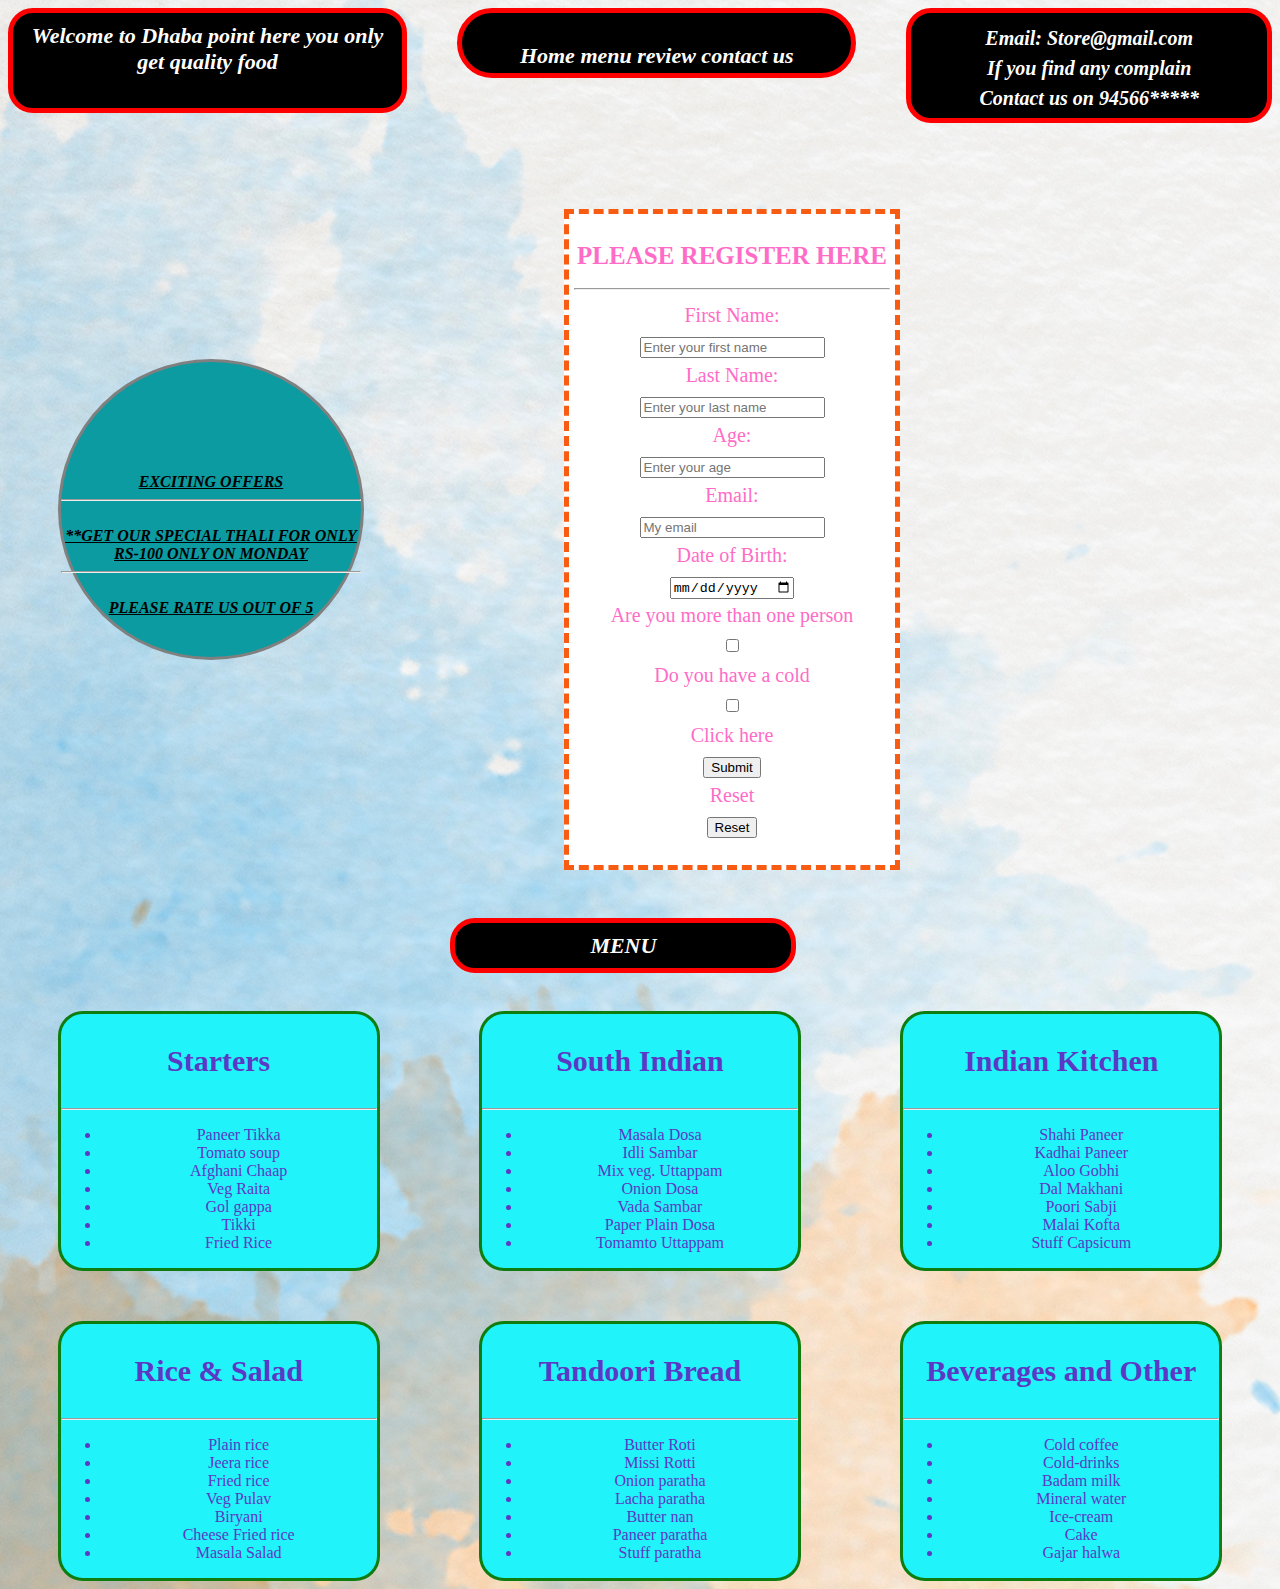
==== index.html @ 4d6d3f38 "Assesment 2 done" ====
<!DOCTYPE html>
<html lang="en">
<head>
    <meta charset="UTF-8">
    <meta http-equiv="X-UA-Compatible" content="IE=edge">
    <meta name="viewport" content="width=device-width, initial-scale=1.0">
    <title>Assesment2</title>
    <link rel="stylesheet" href="style.css">
</head>
<body>
    <div class ="container">
        <div class="greeting">Welcome to Dhaba point here you only get quality food</div>
        <div class="greeting" style="height: 30px; padding-top: 30px; padding-bottom: 0px;border-radius: 50px;margin-left:50px;">Home menu review contact us</div>
        <div class="greeting" style="line-height: 10px;margin-left:50px;padding-bottom: 30px; padding-top: 0px; font-size: 20px; width: 30%;">
        
            <p>Email: Store@gmail.com</p>
            <p>If you find any complain</p>
            <p>Contact us on 94566*****</p>
        
        </div>
    </div>
    <br><br>
    <div class="container1">
        <div class="offer" style="margin-top: 150px;">
            EXCITING OFFERS <hr><br>**GET OUR SPECIAL THALI FOR ONLY RS-100 ONLY ON MONDAY <hr><br>
            PLEASE RATE US OUT OF 5
        </div>
        <div class="form" style="margin-bottom: 30px;">
            <h1 style="text-align:center; font-size: 25px;">PLEASE REGISTER HERE</h1>
            <hr>
            <form action="">
                <label for="Fname">First Name:</label><br>
                <input type="text" id="Fname" name="namef" placeholder="Enter your first name" value="" required><br>
                <label for="Lname">Last Name:</label><br>
                <input type="text" id="Lname" name="namel" placeholder="Enter your last name" value="" required><br>
                <label for="Age">Age:</label><br>
                <input type="number" id="Age" name="age" placeholder="Enter your age" value=""><br>
                <label for="email">Email:</label><br>
                <input type="text" id="Fname" name="name" placeholder="My email" value="" required><br>
                <label for="DOB">Date of Birth:</label><br>
                <input type="date" id="DOB" name="dob" value=""><br>
                <label for="person">Are you more than one person</label><br>
                <input type="checkbox" id="person" name="single?" required><br>
                <label for="sick">Do you have a cold</label><br>
                <input type="checkbox" id="sick" name="sneeze?" required><br>
                <label for="submit here">Click here</label><br>
                <input type="submit" id="submit here" name="done?"><br>
                <label for="reset_b">Reset</label><br>
                <input type="reset" id="reset_b" name="again?"><br>
            </form>
        </div>
    </div><br>
    <div class="greeting" style="height: 25px; width: 25%; margin-left: 35%;">
        MENU
    </div><br>
    <div class="contain_menu1">
        <div class="menu_items">
            <p style="font-size:30px; font-weight:bolder;">Starters</p><hr>
            <ul type="disc">
                <li>Paneer Tikka</li>
                <li>Tomato soup</li>
                <li>Afghani Chaap</li>
                <li>Veg Raita</li>
                <li>Gol gappa</li>
                <li>Tikki</li>
                <li>Fried Rice</li>
            </ul>

        </div>
        <div class="menu_items">
            <p style="font-size:30px; font-weight:bolder;">South Indian</p><hr>
            <ul type="disc">
                <li>Masala Dosa</li>
                <li>Idli Sambar</li>
                <li>Mix veg. Uttappam</li>
                <li>Onion Dosa</li>
                <li>Vada Sambar</li>
                <li>Paper Plain Dosa</li>
                <li>Tomamto Uttappam</li>
            </ul>

        </div>
        <div class="menu_items">
            <p style="font-size:30px; font-weight:bolder;">Indian Kitchen</p><hr>
            <ul type="disc">
                <li>Shahi Paneer</li>
                <li>Kadhai Paneer</li>
                <li>Aloo Gobhi</li>
                <li>Dal Makhani</li>
                <li>Poori Sabji</li>
                <li>Malai Kofta</li>
                <li>Stuff Capsicum</li>
            </ul>
        </div>
    </div>
    <div class="contain_menu2">
        <div class="menu_items">
            <p style="font-size:30px; font-weight:bolder;">Rice & Salad</p><hr>
            <ul type="disc">
                <li>Plain rice</li>
                <li>Jeera rice</li>
                <li>Fried rice</li>
                <li>Veg Pulav</li>
                <li>Biryani</li>
                <li>Cheese Fried rice</li>
                <li>Masala Salad</li>
            </ul>

        </div>
        <div class="menu_items">
            <p style="font-size:30px; font-weight:bolder;">Tandoori Bread</p><hr>
            <ul type="disc">
                <li>Butter Roti</li>
                <li>Missi Rotti</li>
                <li>Onion paratha</li>
                <li>Lacha paratha</li>
                <li>Butter nan</li>
                <li>Paneer paratha</li>
                <li>Stuff paratha</li>
            </ul>

        </div>
        <div class="menu_items">
            <p style="font-size:30px; font-weight:bolder;">Beverages and Other</p><hr>
            <ul type="disc">
                <li>Cold coffee</li>
                <li>Cold-drinks</li>
                <li>Badam milk</li>
                <li>Mineral water</li>
                <li>Ice-cream</li>
                <li>Cake</li>
                <li>Gajar halwa</li>
            </ul>
        </div>
    </div>

</body>
</html>
---- style.css ----
body{
    background-image: url(image.html.jpg);
}
.container{
    display: flex; 
}
.container1{
    display: flex;
    align-content: center;
    margin-top: 50px;
}
.contain_menu1{
    display: flex;
    margin-top: 20px;
    margin-bottom: 50px;
}
.contain_menu2{
    display: flex;
    margin-top: 50px;
}

.greeting{
    padding: 10px;
    border: 5px solid red;
    width:33%;
    height: 75px;
    border-radius: 25px;
    text-align: center;
    font-style: italic;
    font-weight: bolder;
    font-size: 22px;
    color: white;
    background-color: black; 
    justify-content: center;
}
.offer{
    margin-left:50px;
    margin-top: 50px;
    padding-top: 70px;
    background-color: rgb(12, 155, 160);
    border: 3px solid gray;
    width: 300px;
    height: 225px;
    border-radius: 50%;
    align-content: center;
    text-align:center;
    text-decoration: underline;
    font-weight: bolder;
    font-style: italic;
}
.form{
    color: rgb(255, 108, 199);
    border: 5px dashed rgb(248, 92, 19);
    margin-left: 200px;
    width: 25%;
    text-align: center;
    line-height: 30px;
    font-size: 20px;
    padding-top: 10px;
    padding-bottom: 25px;
    padding-left: 5px;
    padding-right: 5px;
    background-color: white;
}
.menu_items{
    margin: auto;
    width: 25%;
    height: 50%;
    background-color: rgb(32, 243, 250);
    color: rgb(93, 56, 197);
    border: 3px solid rgb(14, 124, 14);
    border-radius: 25px;
    text-align: center;
}
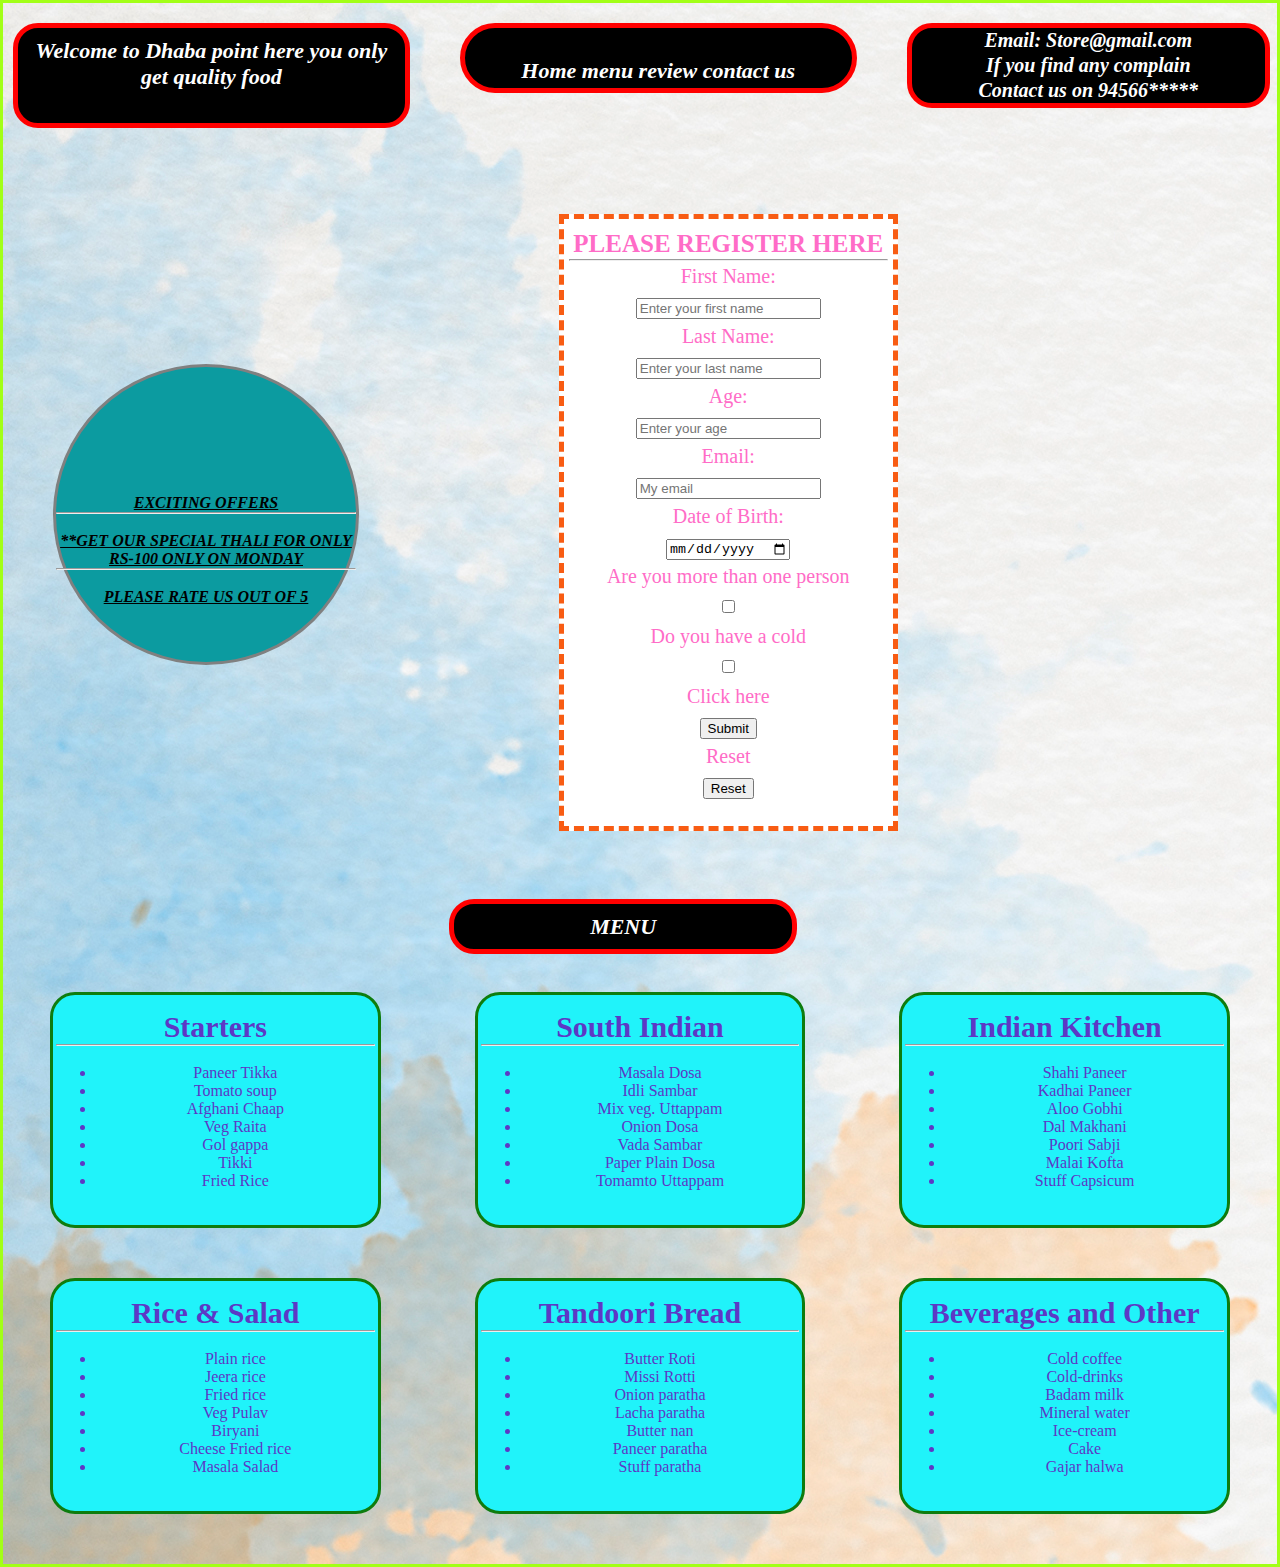
==== commit 9f71096c: "Added page border" ====
--- a/index.html
+++ b/index.html
@@ -11,7 +11,7 @@
     <div class ="container">
         <div class="greeting">Welcome to Dhaba point here you only get quality food</div>
         <div class="greeting" style="height: 30px; padding-top: 30px; padding-bottom: 0px;border-radius: 50px;margin-left:50px;">Home menu review contact us</div>
-        <div class="greeting" style="line-height: 10px;margin-left:50px;padding-bottom: 30px; padding-top: 0px; font-size: 20px; width: 30%;">
+        <div class="greeting" style="line-height: 25px;margin-left:50px;padding-bottom: 0px; padding-top: 0px; font-size: 20px; width: 30%;margin-right: 7px;">
         
             <p>Email: Store@gmail.com</p>
             <p>If you find any complain</p>
@@ -55,7 +55,7 @@
     </div><br>
     <div class="contain_menu1">
         <div class="menu_items">
-            <p style="font-size:30px; font-weight:bolder;">Starters</p><hr>
+            <p style="font-size:30px; font-weight:bolder;">Starters</p><hr><br>
             <ul type="disc">
                 <li>Paneer Tikka</li>
                 <li>Tomato soup</li>
@@ -68,7 +68,7 @@
 
         </div>
         <div class="menu_items">
-            <p style="font-size:30px; font-weight:bolder;">South Indian</p><hr>
+            <p style="font-size:30px; font-weight:bolder;">South Indian</p><hr><br>
             <ul type="disc">
                 <li>Masala Dosa</li>
                 <li>Idli Sambar</li>
@@ -81,7 +81,7 @@
 
         </div>
         <div class="menu_items">
-            <p style="font-size:30px; font-weight:bolder;">Indian Kitchen</p><hr>
+            <p style="font-size:30px; font-weight:bolder;">Indian Kitchen</p><hr><br>
             <ul type="disc">
                 <li>Shahi Paneer</li>
                 <li>Kadhai Paneer</li>
@@ -95,7 +95,7 @@
     </div>
     <div class="contain_menu2">
         <div class="menu_items">
-            <p style="font-size:30px; font-weight:bolder;">Rice & Salad</p><hr>
+            <p style="font-size:30px; font-weight:bolder;">Rice & Salad</p><hr><br> 
             <ul type="disc">
                 <li>Plain rice</li>
                 <li>Jeera rice</li>
@@ -108,7 +108,7 @@
 
         </div>
         <div class="menu_items">
-            <p style="font-size:30px; font-weight:bolder;">Tandoori Bread</p><hr>
+            <p style="font-size:30px; font-weight:bolder;">Tandoori Bread</p><hr><br>
             <ul type="disc">
                 <li>Butter Roti</li>
                 <li>Missi Rotti</li>
@@ -121,7 +121,7 @@
 
         </div>
         <div class="menu_items">
-            <p style="font-size:30px; font-weight:bolder;">Beverages and Other</p><hr>
+            <p style="font-size:30px; font-weight:bolder;">Beverages and Other</p><hr><br>
             <ul type="disc">
                 <li>Cold coffee</li>
                 <li>Cold-drinks</li>
--- a/style.css
+++ b/style.css
@@ -1,4 +1,12 @@
-
+*{
+    margin-top: 0px;
+    margin-left: 0px;
+    margin-right: 0px;
+    margin-bottom: 0px;
+}
+body{
+    border: 3px solid rgb(162, 255, 23);
+}
 body{
     background-image: url(image.html.jpg);
 }
@@ -18,9 +26,12 @@
 .contain_menu2{
     display: flex;
     margin-top: 50px;
+    margin-bottom: 50px;
 }
 
 .greeting{
+    margin-top: 20px;
+    margin-left: 10px;
     padding: 10px;
     border: 5px solid red;
     width:33%;
@@ -65,8 +76,11 @@
 }
 .menu_items{
     margin: auto;
+    padding: 15px;
+    padding-left: 3px;
+    padding-right: 3px;
     width: 25%;
-    height: 50%;
+    height: 200px;
     background-color: rgb(32, 243, 250);
     color: rgb(93, 56, 197);
     border: 3px solid rgb(14, 124, 14);
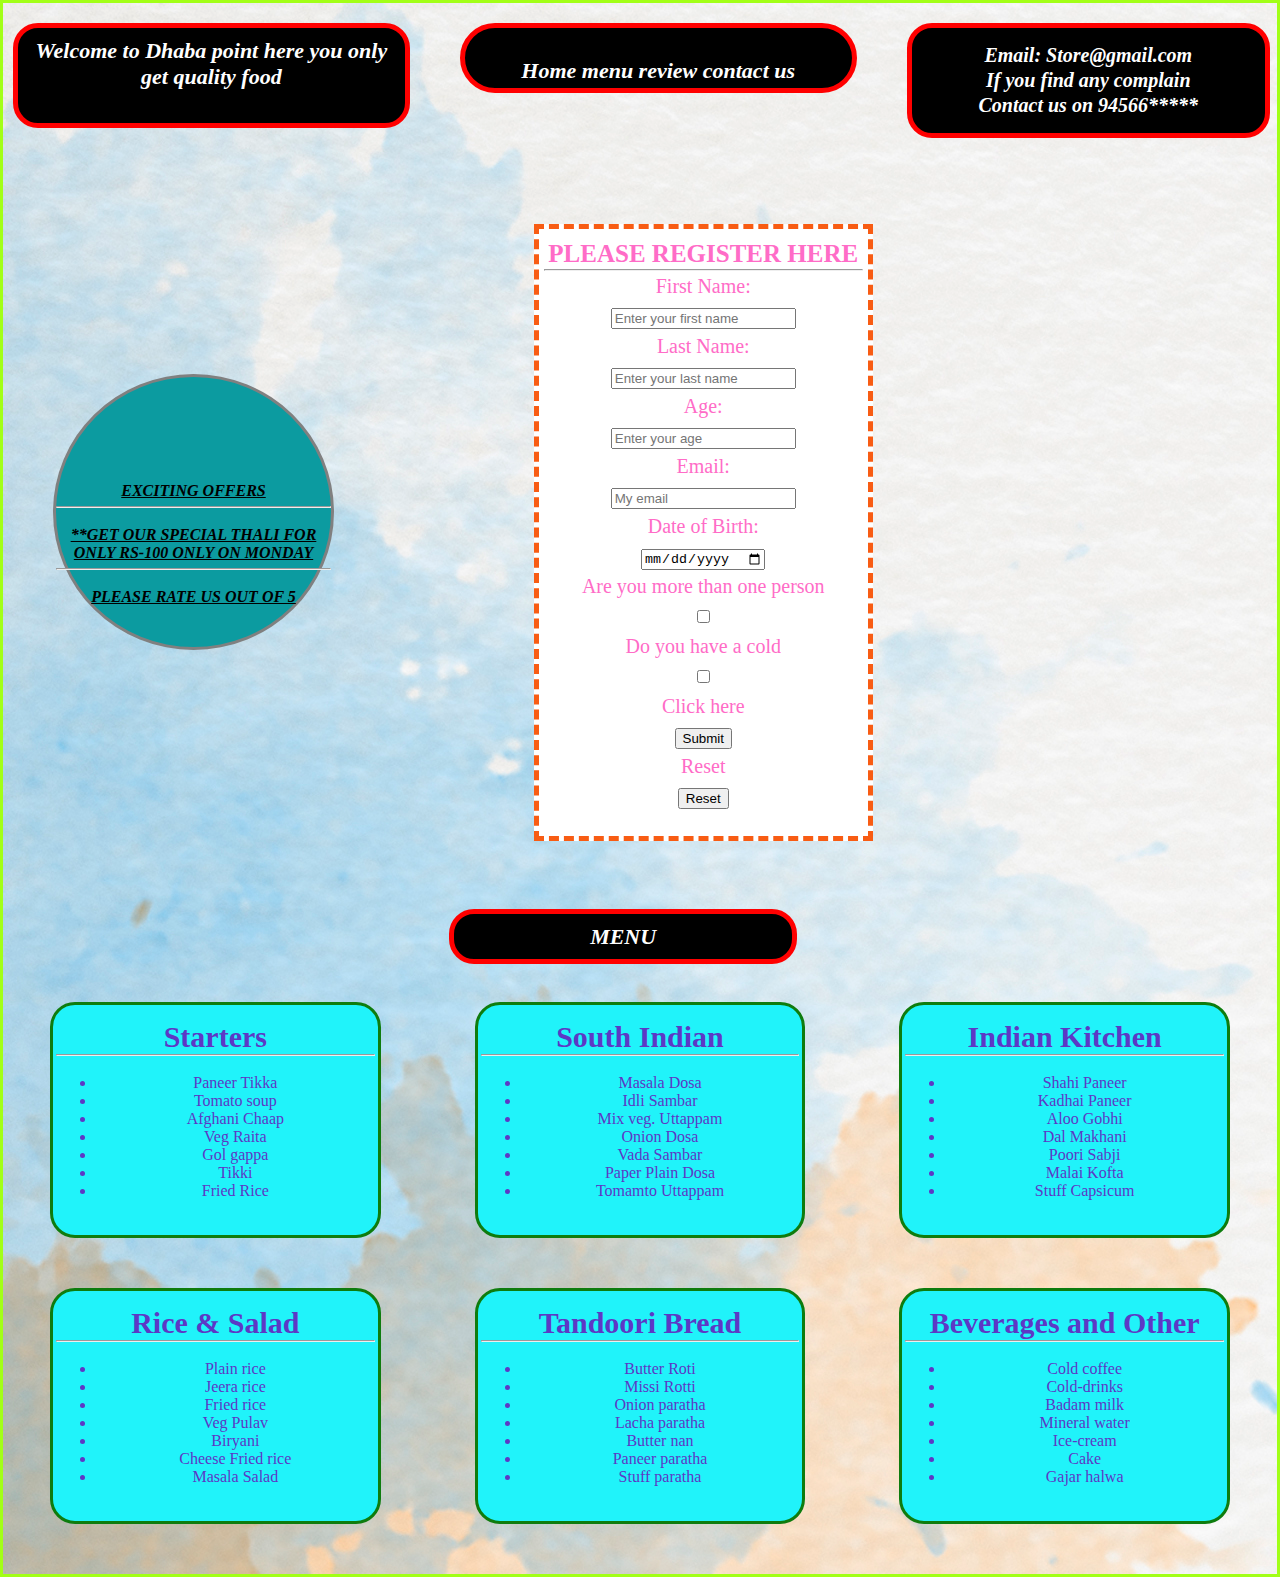
==== commit 66d9e3d6: "minor tweaks" ====
--- a/index.html
+++ b/index.html
@@ -11,7 +11,7 @@
     <div class ="container">
         <div class="greeting">Welcome to Dhaba point here you only get quality food</div>
         <div class="greeting" style="height: 30px; padding-top: 30px; padding-bottom: 0px;border-radius: 50px;margin-left:50px;">Home menu review contact us</div>
-        <div class="greeting" style="line-height: 25px;margin-left:50px;padding-bottom: 0px; padding-top: 0px; font-size: 20px; width: 30%;margin-right: 7px;">
+        <div class="greeting" style="line-height: 25px;margin-left:50px;padding-bottom: 15px; padding-top: 15px; font-size: 20px; width: 30%;margin-right: 7px;">
         
             <p>Email: Store@gmail.com</p>
             <p>If you find any complain</p>
@@ -22,8 +22,8 @@
     <br><br>
     <div class="container1">
         <div class="offer" style="margin-top: 150px;">
-            EXCITING OFFERS <hr><br>**GET OUR SPECIAL THALI FOR ONLY RS-100 ONLY ON MONDAY <hr><br>
-            PLEASE RATE US OUT OF 5
+           <p style="padding-bottom: 6px;">EXCITING OFFERS</p> <hr><br><p style="padding-bottom: 6px;">**GET OUR SPECIAL THALI FOR ONLY RS-100 ONLY ON MONDAY</p><hr><br>
+            <p style="padding-bottom: 6px;">PLEASE RATE US OUT OF 5</p>
         </div>
         <div class="form" style="margin-bottom: 30px;">
             <h1 style="text-align:center; font-size: 25px;">PLEASE REGISTER HERE</h1>
--- a/style.css
+++ b/style.css
@@ -51,13 +51,13 @@
     padding-top: 70px;
     background-color: rgb(12, 155, 160);
     border: 3px solid gray;
-    width: 300px;
-    height: 225px;
+    width: 275px;
+    height: 200px;
     border-radius: 50%;
     align-content: center;
     text-align:center;
     text-decoration: underline;
-    font-weight: bolder;
+    font-weight:900;
     font-style: italic;
 }
 .form{
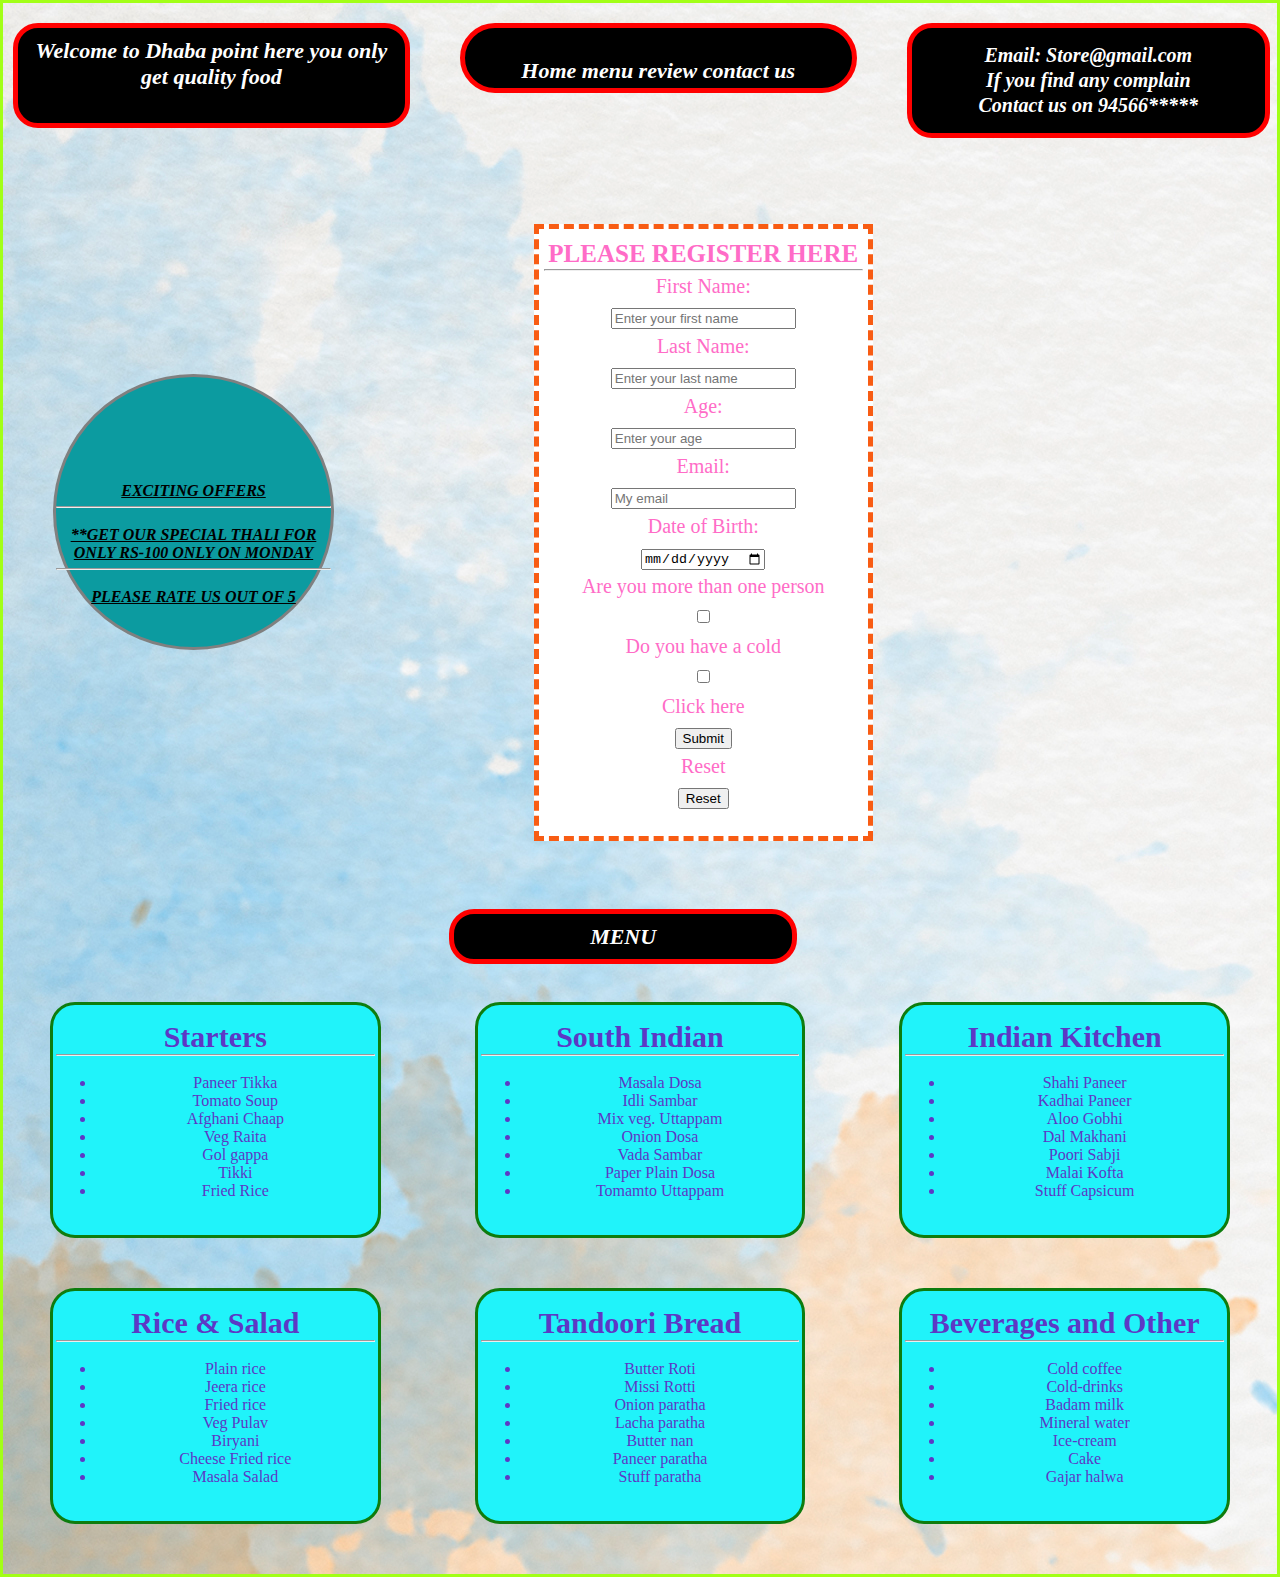
==== commit d4e5eb74: "Check for changes" ====
--- a/index.html
+++ b/index.html
@@ -58,7 +58,7 @@
             <p style="font-size:30px; font-weight:bolder;">Starters</p><hr><br>
             <ul type="disc">
                 <li>Paneer Tikka</li>
-                <li>Tomato soup</li>
+                <li>Tomato Soup</li>
                 <li>Afghani Chaap</li>
                 <li>Veg Raita</li>
                 <li>Gol gappa</li>
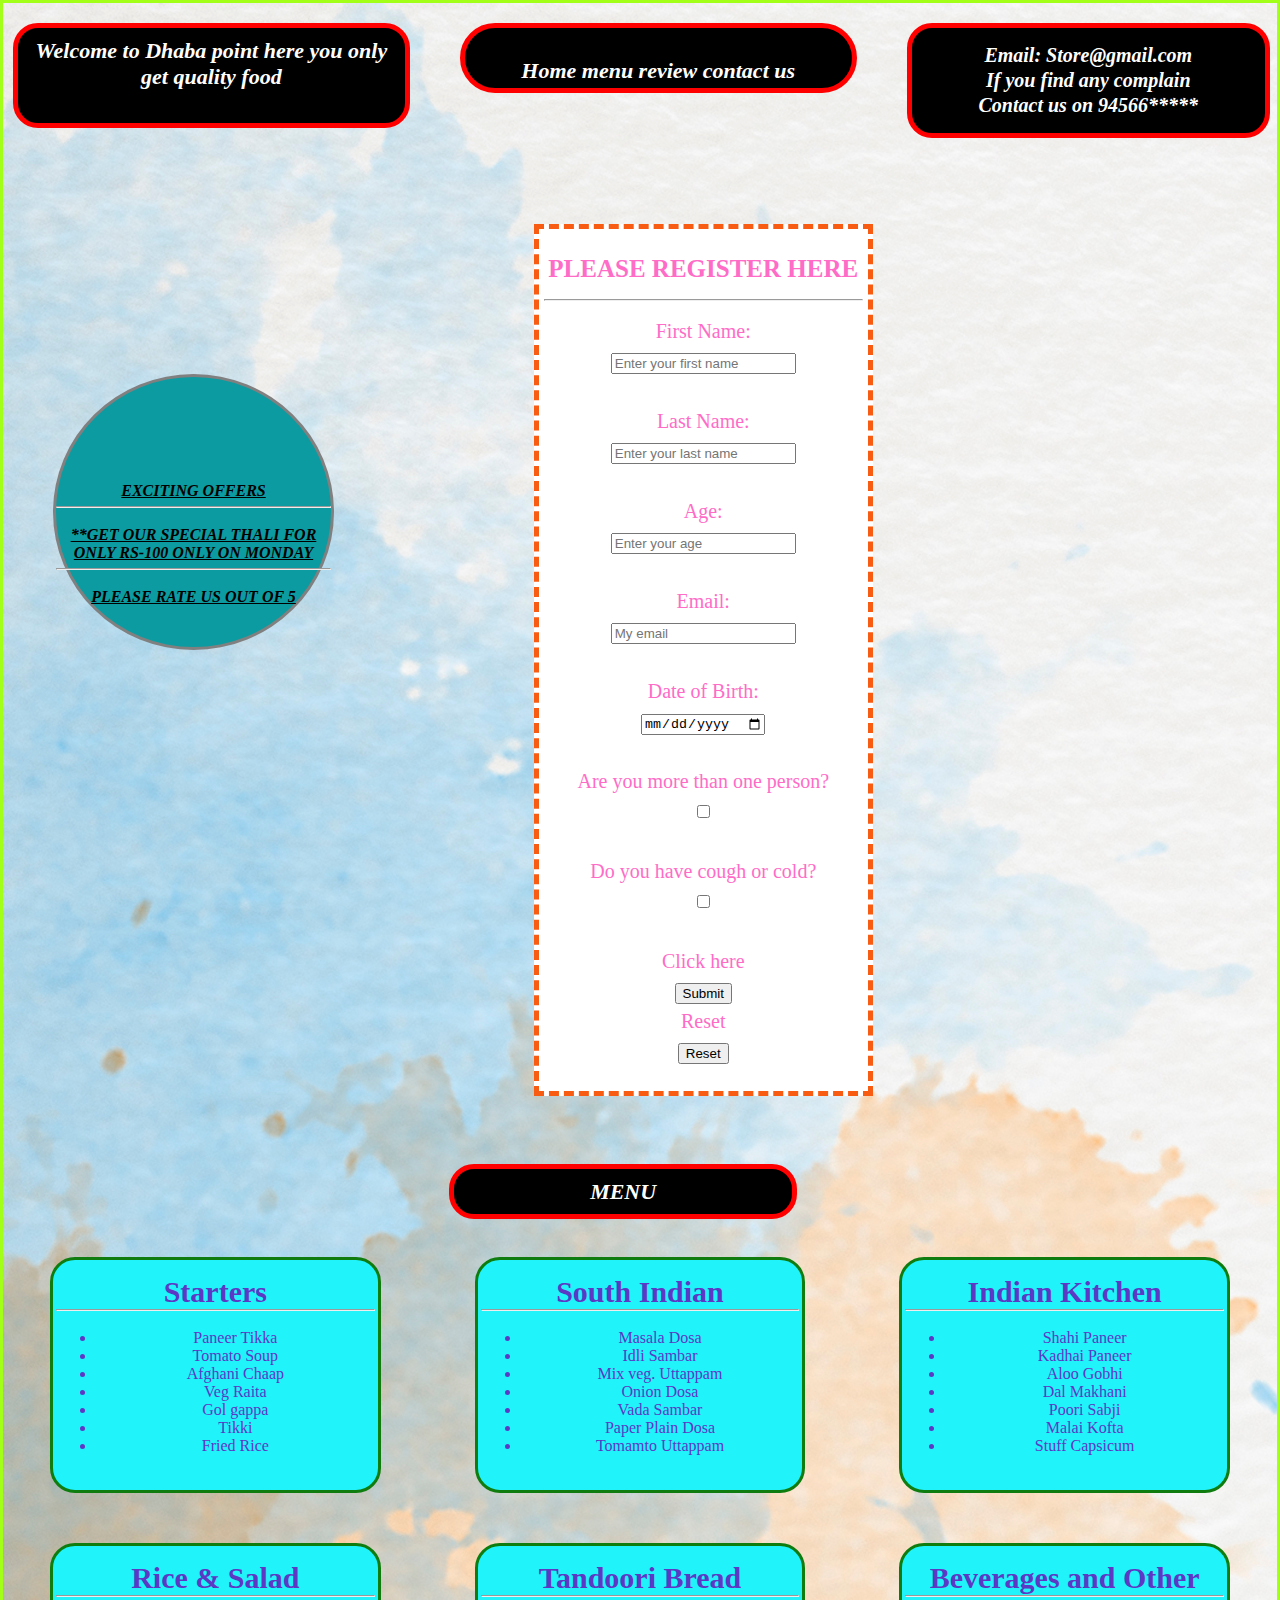
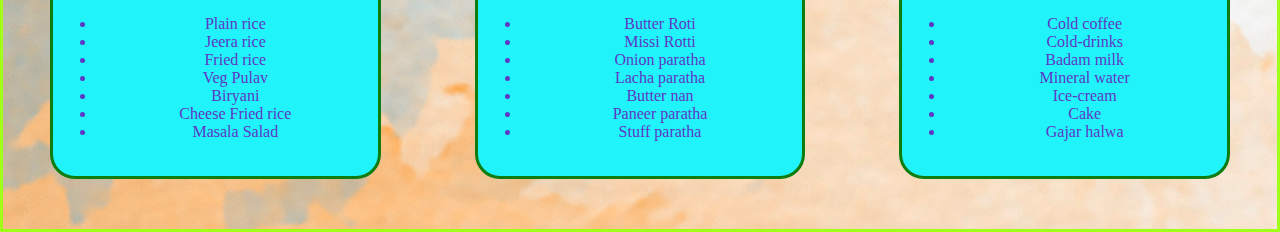
==== commit e087fdc7: "final changes?" ====
--- a/index.html
+++ b/index.html
@@ -26,23 +26,23 @@
             <p style="padding-bottom: 6px;">PLEASE RATE US OUT OF 5</p>
         </div>
         <div class="form" style="margin-bottom: 30px;">
-            <h1 style="text-align:center; font-size: 25px;">PLEASE REGISTER HERE</h1>
-            <hr>
-            <form action="">
+            <h1 style="text-align:center; font-size: 25px;margin-top: 15px;margin-bottom: 15px;">PLEASE REGISTER HERE</h1>
+            <hr style="margin-bottom: 15px;">
+            <form action="submit.html">
                 <label for="Fname">First Name:</label><br>
-                <input type="text" id="Fname" name="namef" placeholder="Enter your first name" value="" required><br>
+                <input type="text" id="Fname" name="namef" placeholder="Enter your first name" value="" required><br><br>
                 <label for="Lname">Last Name:</label><br>
-                <input type="text" id="Lname" name="namel" placeholder="Enter your last name" value="" required><br>
+                <input type="text" id="Lname" name="namel" placeholder="Enter your last name" value="" required><br><br>
                 <label for="Age">Age:</label><br>
-                <input type="number" id="Age" name="age" placeholder="Enter your age" value=""><br>
+                <input type="number" id="Age" name="age" placeholder="Enter your age" value=""><br><br>
                 <label for="email">Email:</label><br>
-                <input type="text" id="Fname" name="name" placeholder="My email" value="" required><br>
+                <input type="text" id="Fname" name="name" placeholder="My email" value="" required><br><br>
                 <label for="DOB">Date of Birth:</label><br>
-                <input type="date" id="DOB" name="dob" value=""><br>
-                <label for="person">Are you more than one person</label><br>
-                <input type="checkbox" id="person" name="single?" required><br>
-                <label for="sick">Do you have a cold</label><br>
-                <input type="checkbox" id="sick" name="sneeze?" required><br>
+                <input type="date" id="DOB" name="dob" value=""><br><br>
+                <label for="person">Are you more than one person?</label><br>
+                <input type="checkbox" id="person" name="single?" required><br><br>
+                <label for="sick">Do you have cough or cold?</label><br>
+                <input type="checkbox" id="sick" name="sneeze?" required><br><br>
                 <label for="submit here">Click here</label><br>
                 <input type="submit" id="submit here" name="done?"><br>
                 <label for="reset_b">Reset</label><br>
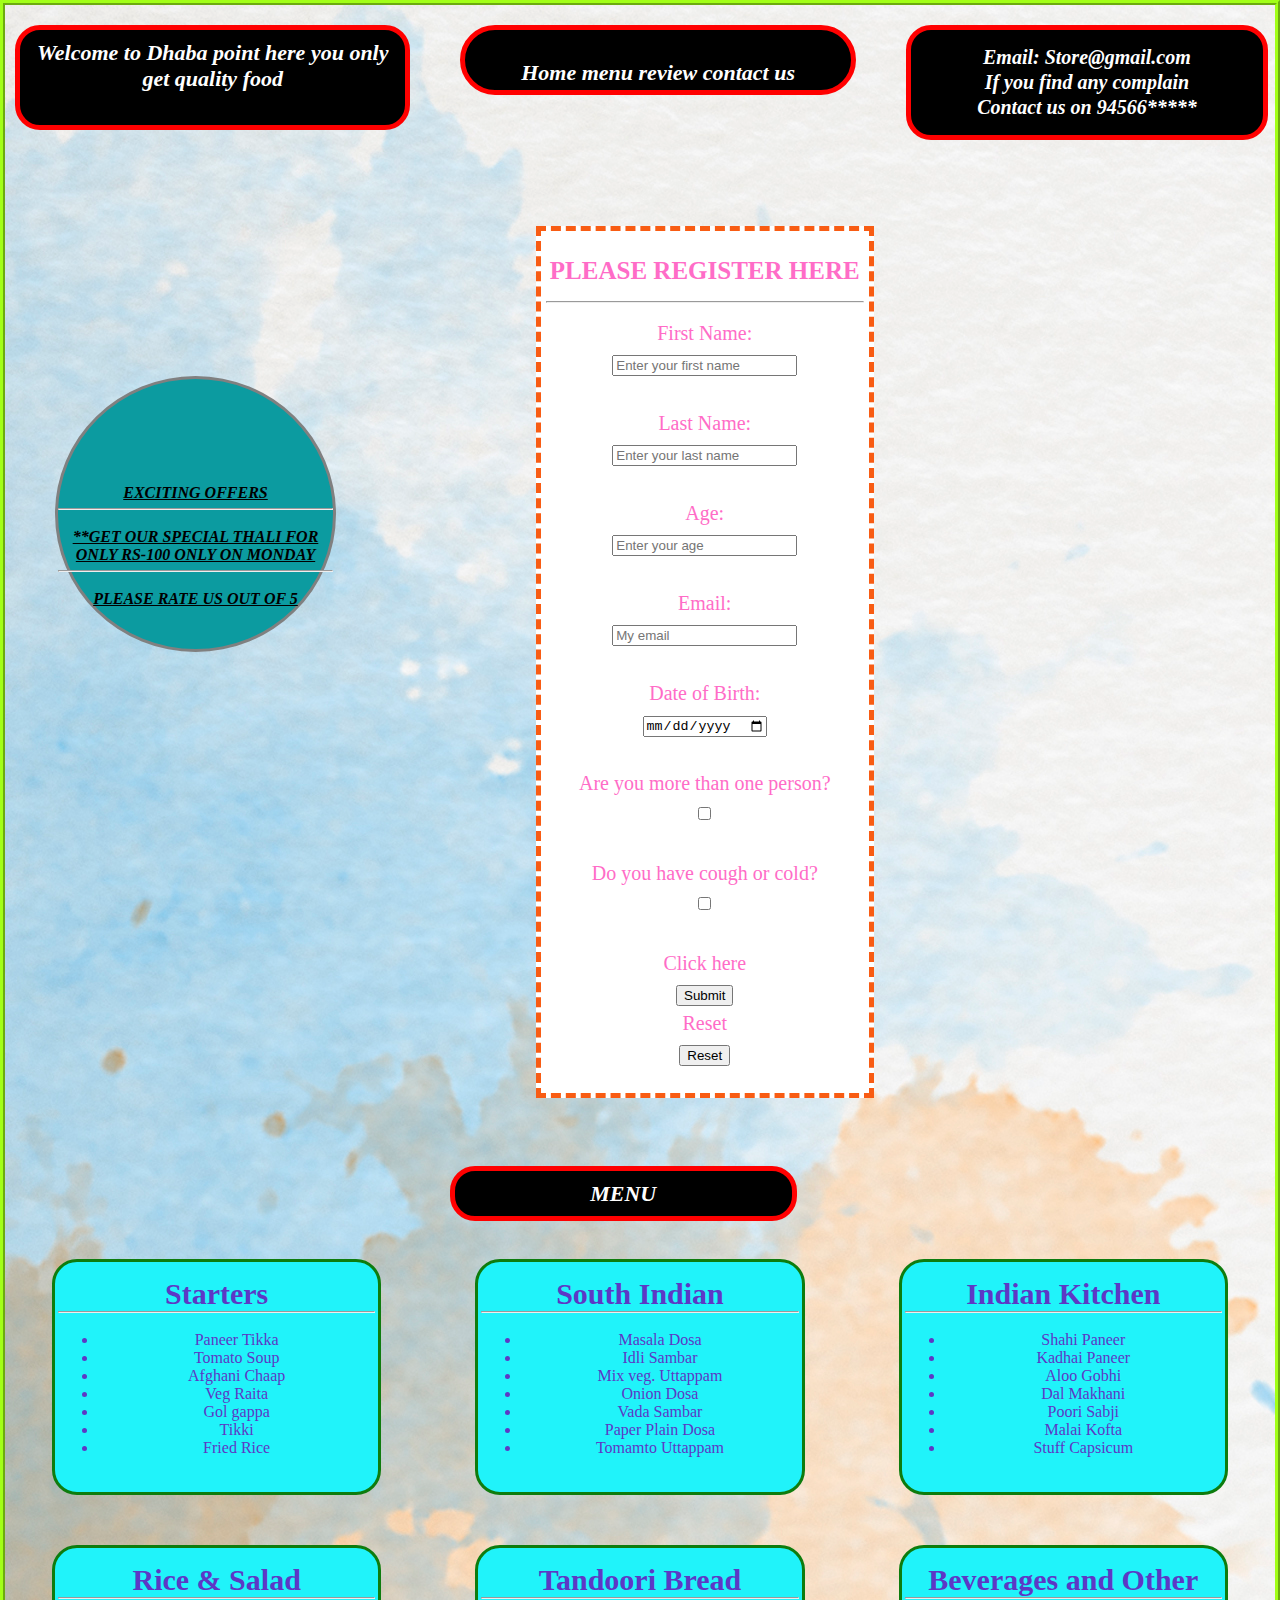
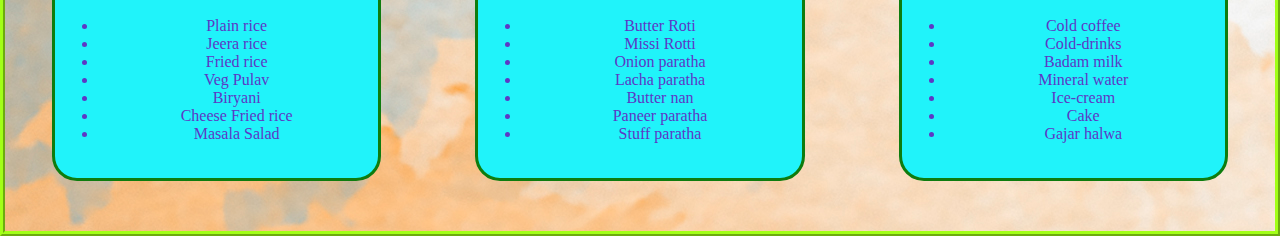
==== commit 5f6bbc0b: "code modified" ====
--- a/index.html
+++ b/index.html
@@ -9,10 +9,13 @@
 </head>
 <body>
     <div class ="container">
-        <div class="greeting">Welcome to Dhaba point here you only get quality food</div>
-        <div class="greeting" style="height: 30px; padding-top: 30px; padding-bottom: 0px;border-radius: 50px;margin-left:50px;">Home menu review contact us</div>
+        <div class="greeting">
+            Welcome to Dhaba point here you only get quality food
+        </div>
+        <div class="greeting" style="height: 30px; padding-top: 30px; padding-bottom: 0px;border-radius: 50px;margin-left:50px;">
+            Home menu review contact us
+        </div>
         <div class="greeting" style="line-height: 25px;margin-left:50px;padding-bottom: 15px; padding-top: 15px; font-size: 20px; width: 30%;margin-right: 7px;">
-        
             <p>Email: Store@gmail.com</p>
             <p>If you find any complain</p>
             <p>Contact us on 94566*****</p>
@@ -22,31 +25,54 @@
     <br><br>
     <div class="container1">
         <div class="offer" style="margin-top: 150px;">
-           <p style="padding-bottom: 6px;">EXCITING OFFERS</p> <hr><br><p style="padding-bottom: 6px;">**GET OUR SPECIAL THALI FOR ONLY RS-100 ONLY ON MONDAY</p><hr><br>
+           <p style="padding-bottom: 6px;">EXCITING OFFERS</p>
+           <hr>
+           <br>
+           <p style="padding-bottom: 6px;">**GET OUR SPECIAL THALI FOR ONLY RS-100 ONLY ON MONDAY</p>
+           <hr>
+           <br>
             <p style="padding-bottom: 6px;">PLEASE RATE US OUT OF 5</p>
         </div>
         <div class="form" style="margin-bottom: 30px;">
             <h1 style="text-align:center; font-size: 25px;margin-top: 15px;margin-bottom: 15px;">PLEASE REGISTER HERE</h1>
             <hr style="margin-bottom: 15px;">
             <form action="submit.html">
-                <label for="Fname">First Name:</label><br>
-                <input type="text" id="Fname" name="namef" placeholder="Enter your first name" value="" required><br><br>
-                <label for="Lname">Last Name:</label><br>
-                <input type="text" id="Lname" name="namel" placeholder="Enter your last name" value="" required><br><br>
-                <label for="Age">Age:</label><br>
-                <input type="number" id="Age" name="age" placeholder="Enter your age" value=""><br><br>
-                <label for="email">Email:</label><br>
-                <input type="text" id="Fname" name="name" placeholder="My email" value="" required><br><br>
-                <label for="DOB">Date of Birth:</label><br>
-                <input type="date" id="DOB" name="dob" value=""><br><br>
-                <label for="person">Are you more than one person?</label><br>
-                <input type="checkbox" id="person" name="single?" required><br><br>
-                <label for="sick">Do you have cough or cold?</label><br>
-                <input type="checkbox" id="sick" name="sneeze?" required><br><br>
-                <label for="submit here">Click here</label><br>
-                <input type="submit" id="submit here" name="done?"><br>
-                <label for="reset_b">Reset</label><br>
-                <input type="reset" id="reset_b" name="again?"><br>
+                <label for="Fname">First Name:</label>
+                <br>
+                <input type="text" id="Fname" name="namef" placeholder="Enter your first name" value="" required>
+                <br><br>
+                <label for="Lname">Last Name:</label>
+                <br>
+                <input type="text" id="Lname" name="namel" placeholder="Enter your last name" value="" required>
+                <br><br>
+                <label for="Age">Age:</label>
+                <br>
+                <input type="number" id="Age" name="age" placeholder="Enter your age" value="">
+                <br><br>
+                <label for="email">Email:</label>
+                <br>
+                <input type="text" id="Fname" name="name" placeholder="My email" value="" required>
+                <br><br>
+                <label for="DOB">Date of Birth:</label>
+                <br>
+                <input type="date" id="DOB" name="dob" value="">
+                <br><br>
+                <label for="person">Are you more than one person?</label>
+                <br>
+                <input type="checkbox" id="person" name="single?" required>
+                <br><br>
+                <label for="sick">Do you have cough or cold?</label>
+                <br>
+                <input type="checkbox" id="sick" name="sneeze?" required>
+                <br><br>
+                <label for="submit here">Click here</label>
+                <br>
+                <input type="submit" id="submit here" name="done?">
+                <br>
+                <label for="reset_b">Reset</label>
+                <br>
+                <input type="reset" id="reset_b" name="again?">
+                <br>
             </form>
         </div>
     </div><br>
--- a/style.css
+++ b/style.css
@@ -5,9 +5,7 @@
     margin-bottom: 0px;
 }
 body{
-    border: 3px solid rgb(162, 255, 23);
-}
-body{
+    border: 5px ridge rgb(162, 255, 23);
     background-image: url(image.html.jpg);
 }
 .container{
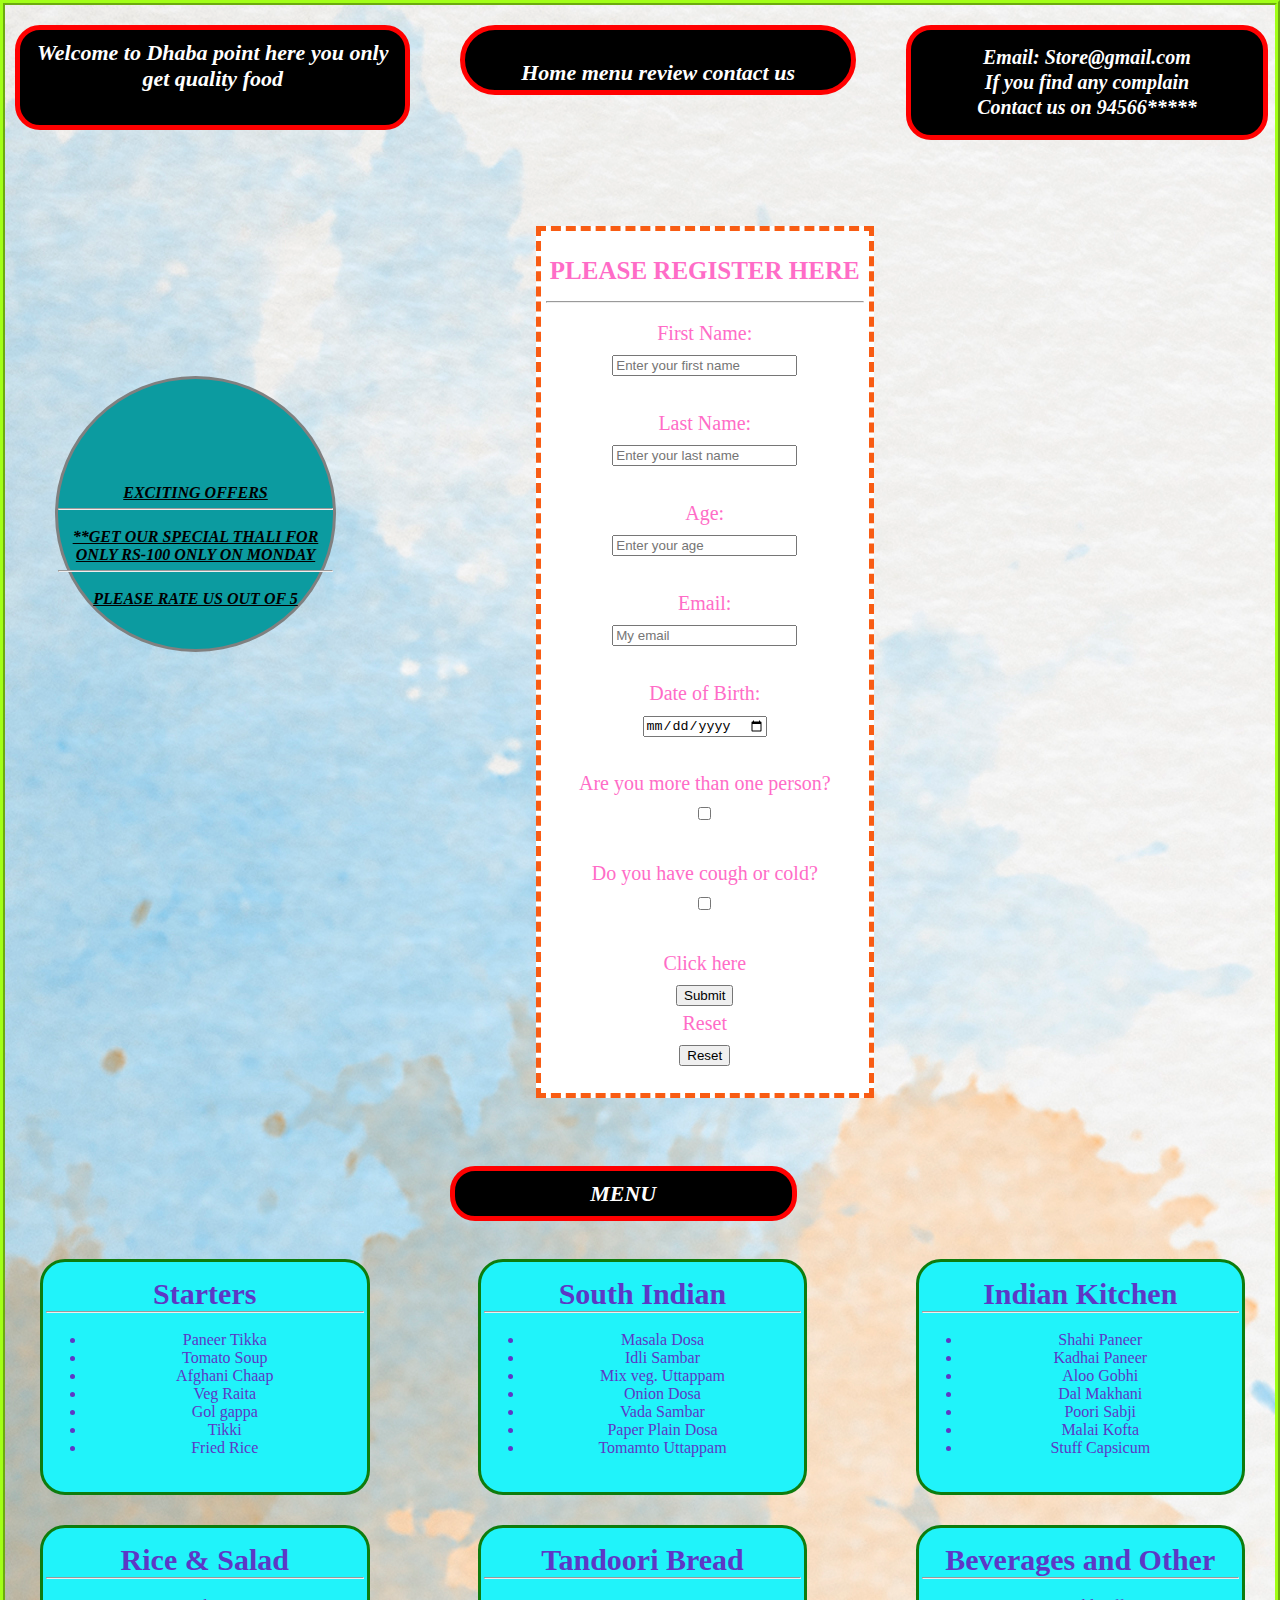
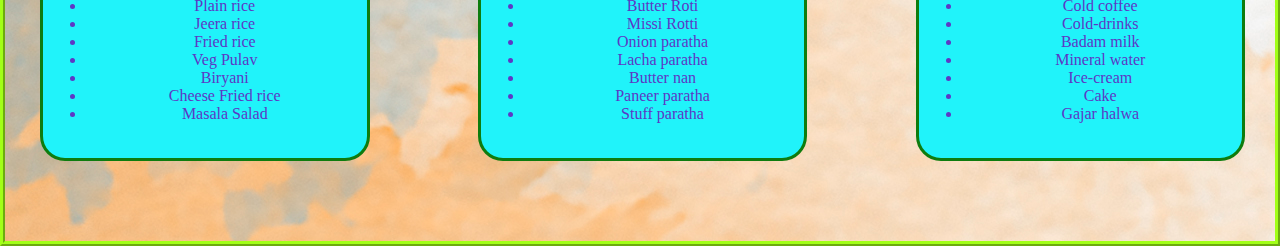
==== commit 77af5a8b: "content justified" ====
--- a/index.html
+++ b/index.html
@@ -118,8 +118,8 @@
                 <li>Stuff Capsicum</li>
             </ul>
         </div>
-    </div>
-    <div class="contain_menu2">
+    
+
         <div class="menu_items">
             <p style="font-size:30px; font-weight:bolder;">Rice & Salad</p><hr><br> 
             <ul type="disc">
@@ -159,6 +159,7 @@
             </ul>
         </div>
     </div>
+</div>
 
 </body>
 </html>--- a/style.css
+++ b/style.css
@@ -15,17 +15,17 @@
     display: flex;
     align-content: center;
     margin-top: 50px;
+    flex-wrap: wrap;
 }
 .contain_menu1{
     display: flex;
     margin-top: 20px;
     margin-bottom: 50px;
+    justify-content: space-between;
+    flex-wrap: wrap;
+    width: 100%;
 }
-.contain_menu2{
-    display: flex;
-    margin-top: 50px;
-    margin-bottom: 50px;
-}
+
 
 .greeting{
     margin-top: 20px;
@@ -73,7 +73,9 @@
     background-color: white;
 }
 .menu_items{
-    margin: auto;
+    margin-right: 30px;
+    margin-bottom: 30px;
+    margin-left: 35px;
     padding: 15px;
     padding-left: 3px;
     padding-right: 3px;
